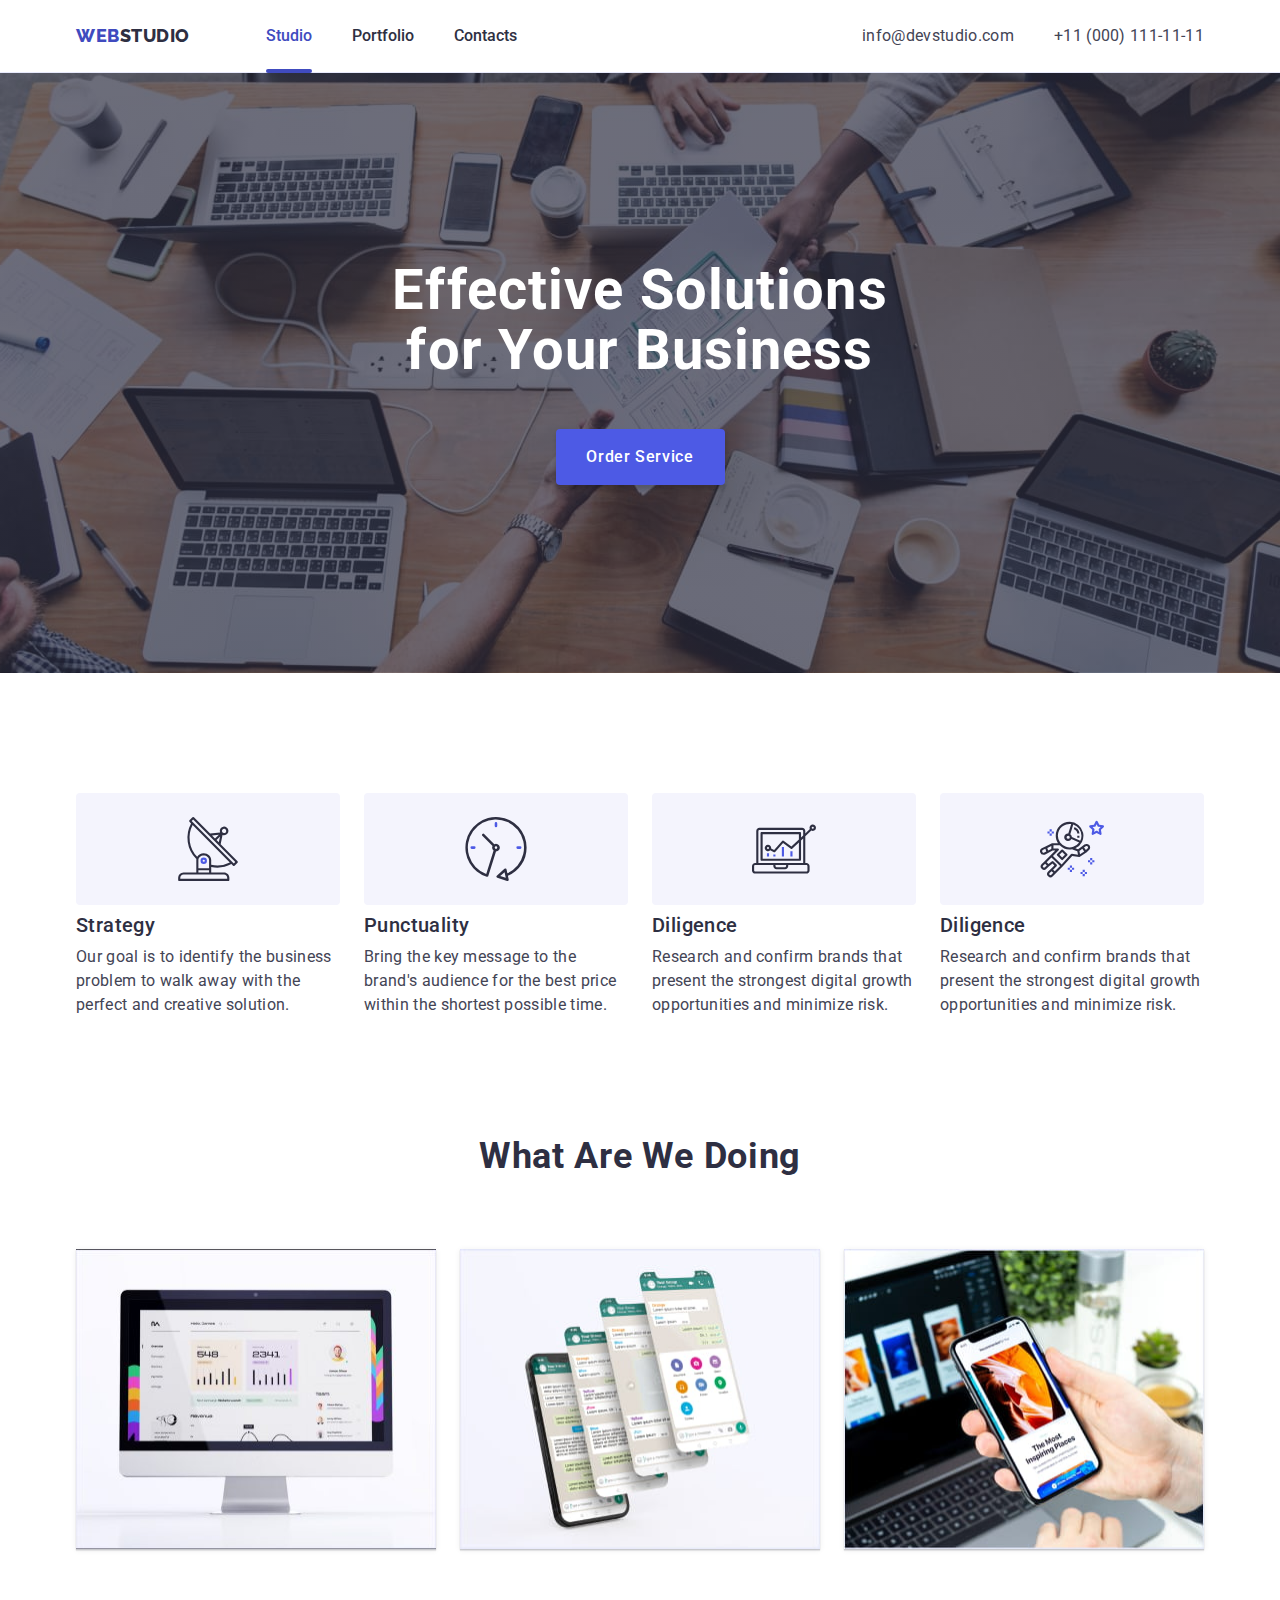
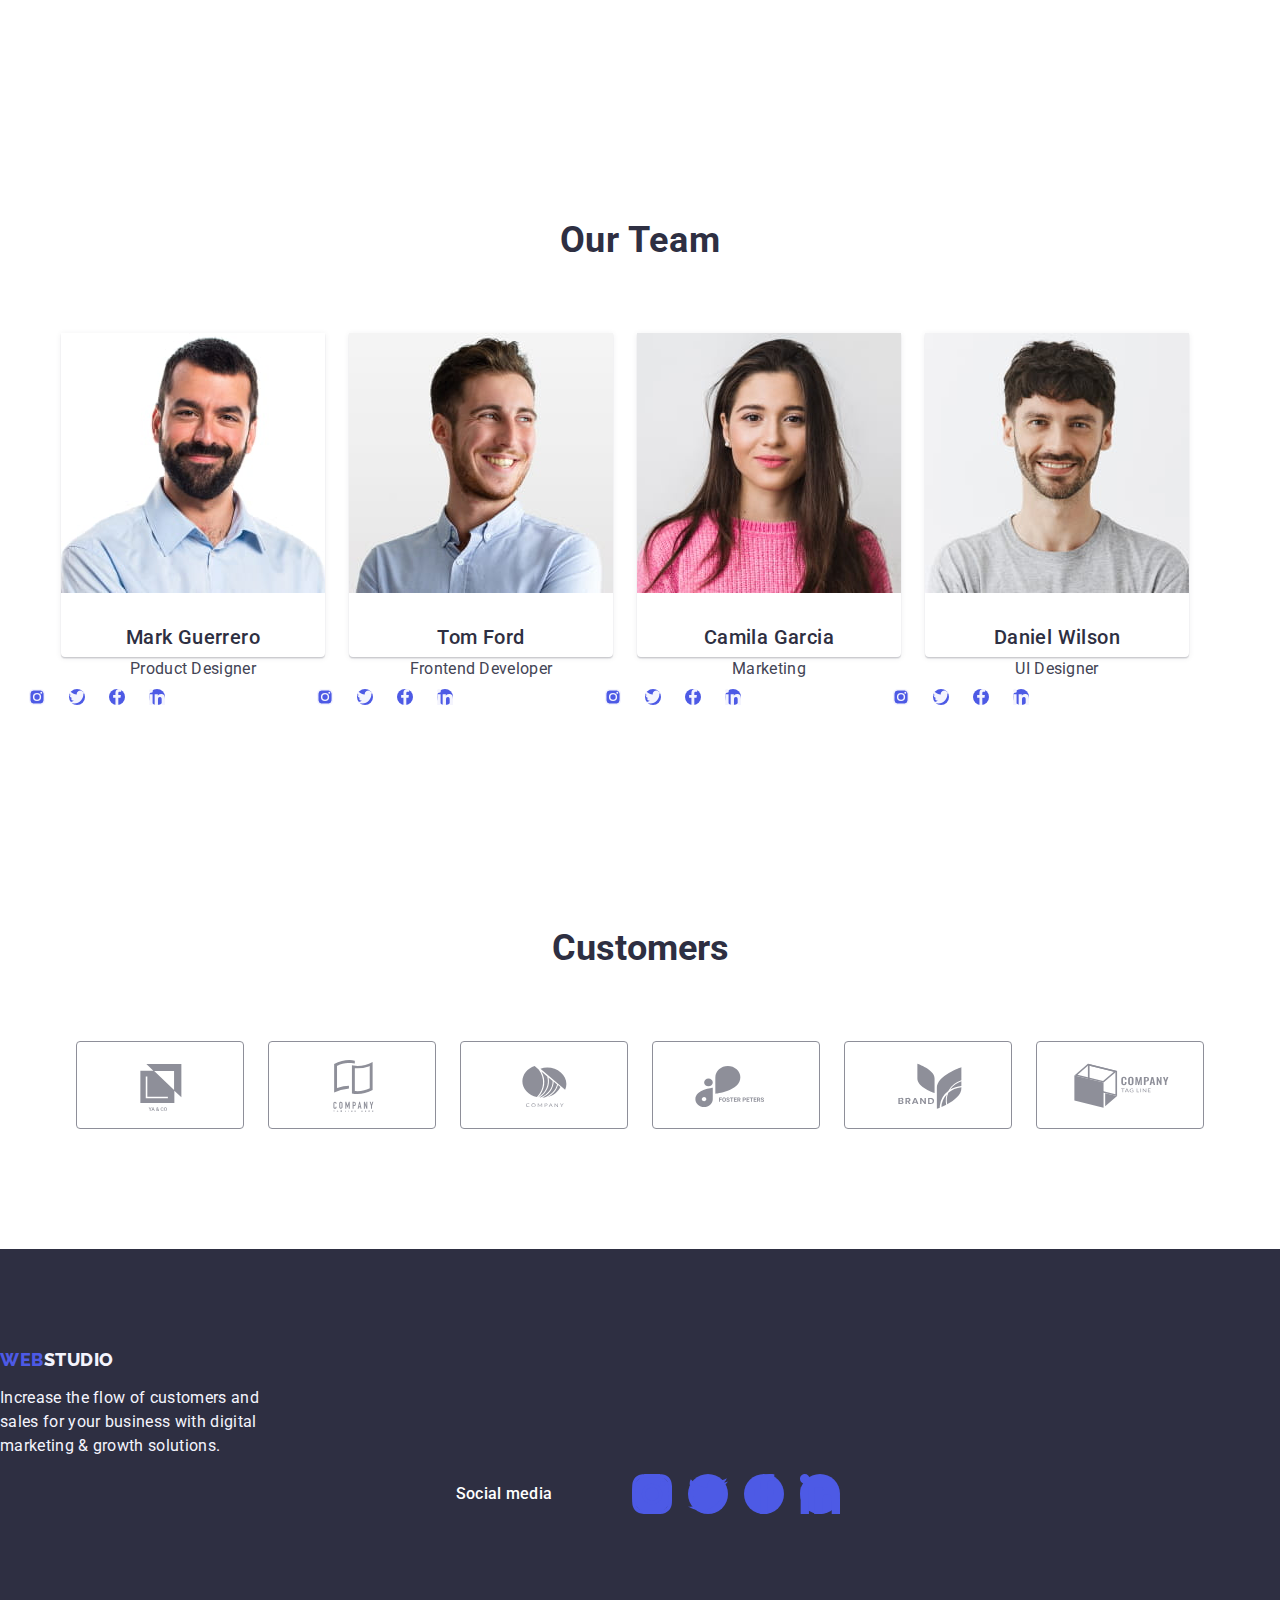
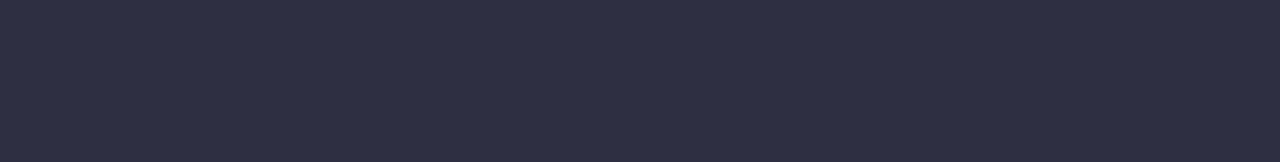
==== index.html @ d3cf49d4 "team" ====
<!DOCTYPE html>
<html lang="en">
  <head>
    <meta charset="UTF-8" />
    <meta name="viewport" content="width=device-width, initial-scale=1.0" />
    <meta name="description" content="Effective Solutions for Your Business" />
    <!-- Font links -->
    <link rel="preconnect" href="https://fonts.googleapis.com" />
    <link rel="preconnect" href="https://fonts.gstatic.com" crossorigin />
    <link
      href="https://fonts.googleapis.com/css2?family=Montserrat:ital,wght@0,700;1,400&family=Raleway:wght@800&family=Roboto:wght@400;500;700&display=swap"
      rel="stylesheet"
    />

    <!-- Normalize -->
    <link
      rel="stylesheet"
      href="https://cdn.jsdelivr.net/npm/modern-normalize@2.0.0/modern-normalize.min.css"
    />

    <title>Business</title>
    <link rel="stylesheet" href="./css/styles.css" />
  </head>
  <body>
    <!-- Header section -->
    <header class="header-start">
      <!-- Favicon -->
      <div class="header-container-header container">
        <nav class="navigation">
          <a class="link header-logo" href="./index.html"
            >Web<span class="header-logo-dark">Studio</span>
          </a>
          <ul class="pages-list list">
            <li class="pages-list-item">
              <a class="pages-list-link current link" href="./index.html"
                >Studio</a
              >
            </li>
            <li class="pages-list-item">
              <a class="pages-list-link link" href="./portfolio.html"
                >Portfolio</a
              >
            </li>
            <li class="pages-list-item">
              <a class="pages-list-link link" href="">Contacts</a>
            </li>
          </ul>
        </nav>

        <address class="header-address">
          <ul class="list address-list">
            <li class="header-address-list">
              <a
                class="header-address-list-item link"
                href="./mailto:info@devstudio.com."
                >info@devstudio.com
              </a>
            </li>
            <li class="header-address-list">
              <a
                class="header-address-list-item link"
                href="./tel:+110001111111"
                >+11 (000) 111-11-11
              </a>
            </li>
          </ul>
        </address>
      </div>
    </header>

    <main>
      <!--Hero section-->
      <section class="hero">
        <div class="hero-container">
          <h1 class="hero-title">Effective Solutions for Your Business</h1>
          <button
            id="myButton"
            data-modal-open="true"
            class="hero-list-btn"
            type="button"
          >
            Order Service
          </button>
        </div>
      </section>
      <!--Indicators section-->
      <section class="indicators-section-list">
        <div class="container">
          <h2 class="visually-hidden">Indicators</h2>
          <ul class="list indicators-list">
            <li class="indicators-item">
              <div class="indicators-icon-list">
                <svg width="64" height="64">
                  <use href="./images/icons.svg#icon.antena"></use>
                </svg>
              </div>
              <h3 class="indicators-list-caption">Strategy</h3>
              <p class="indicators-list-text">
                Our goal is to identify the business problem to walk away with
                the perfect and creative solution.
              </p>
            </li>

            <li class="indicators-item">
              <div class="indicators-icon-list">
                <svg width="64" height="64">
                  <use href="./images/icons.svg#icon-clock"></use>
                </svg>
              </div>
              <h3 class="indicators-list-caption">Punctuality</h3>
              <p class="indicators-list-text">
                Bring the key message to the brand's audience for the best price
                within the shortest possible time.
              </p>
            </li>

            <li class="indicators-item">
              <div class="indicators-icon-list">
                <svg width="64" height="64">
                  <use href="./images/icons.svg#icon-diagram"></use>
                </svg>
              </div>
              <h3 class="indicators-list-caption">Diligence</h3>

              <p class="indicators-list-text">
                Research and confirm brands that present the strongest digital
                growth opportunities and minimize risk.
              </p>
            </li>

            <li class="indicators-item">
              <div class="indicators-icon-list">
                <svg width="64" height="64">
                  <use href="./images/icons.svg#icon-astronaut"></use>
                </svg>
              </div>
              <h3 class="indicators-list-caption">Diligence</h3>

              <p class="indicators-list-text">
                Research and confirm brands that present the strongest digital
                growth opportunities and minimize risk.
              </p>
            </li>
          </ul>
        </div>
      </section>

      <!--We are doing-->
      <section class="doing">
        <div class="container">
          <h2 class="list-doing-title">What are we doing</h2>
          <ul class="list doing-list-list">
            <li class="list-doing_do">
              <img
                class="doing-list-img1"
                src="./images/img1.jpg"
                alt="monitor"
                width="360"
                height="300"
              />
            </li>

            <li class="list-doing_do">
              <img
                class="doing-list-img2"
                src="./images/img2.jpg"
                alt="tabs"
                width="360"
                height="300"
              />
            </li>
            <li class="list-doing_do">
              <img
                class="doing-list-img3"
                src="./images/img3.jpg"
                alt="telephone"
                width="360"
                height="300"
              />
            </li>
          </ul>
        </div>
      </section>

      <!--Team card-->
      <section class="team">
        <div class="container team-card-container">
          <h2 class="team-title-list">Our Team</h2>
          <ul class="list team-list">
            <li class="team-list-img">
              <img
                src="./images/team-card1.jpg"
                alt="guerrero"
                width="264"
                height="260"
              />

              <div class="container team-card-name">
                <h3 class="team-list-position">Mark Guerrero</h3>
                <p class="team-list-text">Product Designer</p>

                <ul class="social-list list">
                  <li class="social-card-item">
                    <a href="" class="social-team-link">
                      <svg class="social-team-icon" width="16" height="16">
                        <use href="./images/icons.svg#icon-instagram"></use>
                      </svg>
                    </a>
                  </li>
                  <li class="social-card-item">
                    <a href="" class="social-team-link">
                      <svg class="social-team-icon" width="16" height="16">
                        <use href="./images/icons.svg#icon-twitter"></use>
                      </svg>
                    </a>
                  </li>
                  <li class="social-card-item">
                    <a href="" class="social-team-link">
                      <svg class="social-team-icon" width="16" height="16">
                        <use href="./images/icons.svg#icon-facebook"></use>
                      </svg>
                    </a>
                  </li>
                  <li class="social-card-item">
                    <a href="" class="social-team-link">
                      <svg class="social-team-icon" width="16" height="16">
                        <use href="./images/icons.svg#icon-linkedin"></use>
                      </svg>
                    </a>
                  </li>
                </ul>
              </div>
            </li>

            <li class="team-list-img">
              <img
                src="./images/team-card2.jpg"
                alt="ford"
                width="264"
                height="260"
              />

              <div class="container team-card-name">
                <h3 class="team-list-position">Tom Ford</h3>
                <p class="team-list-text">Frontend Developer</p>

                <ul class="social-list list">
                  <li class="social-card-item">
                    <a href="" class="social-team-link">
                      <svg class="social-team-icon" width="16" height="16">
                        <use href="./images/icons.svg#icon-instagram"></use>
                      </svg>
                    </a>
                  </li>
                  <li class="social-card-item">
                    <a href="" class="social-team-link">
                      <svg class="social-team-icon" width="16" height="16">
                        <use href="./images/icons.svg#icon-twitter"></use>
                      </svg>
                    </a>
                  </li>
                  <li class="social-card-item">
                    <a href="" class="social-team-link">
                      <svg class="social-team-icon" width="16" height="16">
                        <use href="./images/icons.svg#icon-facebook"></use>
                      </svg>
                    </a>
                  </li>
                  <li class="social-card-item">
                    <a href="" class="social-team-link">
                      <svg class="social-team-icon" width="16" height="16">
                        <use href="./images/icons.svg#icon-linkedin"></use>
                      </svg>
                    </a>
                  </li>
                </ul>
              </div>
            </li>

            <li class="team-list-img">
              <img
                src="./images/team-card3.jpg"
                alt="garcia"
                width="264"
                height="260"
              />

              <div class="container team-card-name">
                <h3 class="team-list-position">Camila Garcia</h3>
                <p class="team-list-text">Marketing</p>

                <ul class="social-list list">
                  <li class="social-card-item">
                    <a href="" class="social-team-link">
                      <svg class="social-team-icon" width="16" height="16">
                        <use href="./images/icons.svg#icon-instagram"></use>
                      </svg>
                    </a>
                  </li>
                  <li class="social-card-item">
                    <a href="" class="social-team-link">
                      <svg class="social-team-icon" width="16" height="16">
                        <use href="./images/icons.svg#icon-twitter"></use>
                      </svg>
                    </a>
                  </li>
                  <li class="social-card-item">
                    <a href="" class="social-team-link">
                      <svg class="social-team-icon" width="16" height="16">
                        <use href="./images/icons.svg#icon-facebook"></use>
                      </svg>
                    </a>
                  </li>
                  <li class="social-card-item">
                    <a href="" class="social-team-link">
                      <svg class="social-team-icon" width="16" height="16">
                        <use href="./images/icons.svg#icon-linkedin"></use>
                      </svg>
                    </a>
                  </li>
                </ul>
              </div>
            </li>

            <li class="team-list-img">
              <img
                src="./images/team-card4.jpg"
                alt="wilson"
                width="264"
                height="260"
              />

              <div class="container team-card-name">
                <h3 class="team-list-position">Daniel Wilson</h3>
                <p class="team-list-text">UI Designer</p>

                <ul class="social-list list">
                  <li class="social-card-item">
                    <a href="" class="social-team-link">
                      <svg class="social-team-icon" width="16" height="16">
                        <use href="./images/icons.svg#icon-instagram"></use>
                      </svg>
                    </a>
                  </li>
                  <li class="social-card-item">
                    <a href="" class="social-team-link">
                      <svg class="social-team-icon" width="16" height="16">
                        <use href="./images/icons.svg#icon-twitter"></use>
                      </svg>
                    </a>
                  </li>
                  <li class="social-card-item">
                    <a href="" class="social-team-link">
                      <svg class="social-team-icon" width="16" height="16">
                        <use href="./images/icons.svg#icon-facebook"></use>
                      </svg>
                    </a>
                  </li>
                  <li class="social-card-item">
                    <a href="" class="social-team-link">
                      <svg class="social-team-icon" width="16" height="16">
                        <use href="./images/icons.svg#icon-linkedin"></use>
                      </svg>
                    </a>
                  </li>
                </ul>
              </div>
            </li>
          </ul>
        </div>
      </section>

      <!-- customers-section -->

      <section class="customers-section-link">
        <div class="container customers-section-container">
          <h2 class="customers-title">Customers</h2>
          <ul class="customers-link-icon list">
            <li class="customers-social-icon">
              <a href="" class="social-link">
                <svg class="icon-customers-link" width="104" height="56">
                  <use href="./images/icons.svg#icon-logo1gust"></use>
                </svg>
              </a>
            </li>
            <li class="customers-social-icon">
              <a href="" class="social-link">
                <svg class="icon-customers-link" width="104" height="56">
                  <use href="./images/icons.svg#icon-logo2gust"></use>
                </svg>
              </a>
            </li>
            <li class="customers-social-icon">
              <a href="" class="social-link">
                <svg class="icon-customers-link" width="104" height="56">
                  <use href="./images/icons.svg#icon-logo3gust"></use>
                </svg>
              </a>
            </li>
            <li class="customers-social-icon">
              <a href="" class="social-link">
                <svg class="icon-customers-link" width="104" height="56">
                  <use href="./images/icons.svg#icon-logo4"></use>
                </svg>
              </a>
            </li>
            <li class="customers-social-icon">
              <a href="" class="social-link">
                <svg class="icon-customers-link" width="104" height="56">
                  <use href="./images/icons.svg#icon-logo5gust"></use>
                </svg>
              </a>
            </li>
            <li class="customers-social-icon">
              <a href="" class="social-link">
                <svg class="icon-customers-link" width="104" height="56">
                  <use href="./images/icons.svg#icon-logo6gust"></use>
                </svg>
              </a>
            </li>
          </ul>
        </div>
      </section>
    </main>

    <!--Footer section-->

    <footer class="footer-finish">
      <div class="footer-content">
        <a class="footer-logo-link link" href="./index.html"
          >Web<span class="footer-logo-dark">Studio</span></a
        >
        <p class="footer-page-text">
          Increase the flow of customers and sales for your business with
          digital marketing & growth solutions.
        </p>
      </div>
      <div class="container footer-social">
        <p class="footer-social-text">Social media</p>
        <ul class="footer-list">
          <li class="footer-item-link">
            <a href="" class="footer-icon-link">
              <svg class="footer-icon-soc" width="40" height="40">
                <use href="./images/icons.svg#icon-instagram"></use>
              </svg>
            </a>
          </li>
          <li class="footer-item-link">
            <a href="" class="footer-icon-link">
              <svg class="social-icon-soc" width="40" height="40">
                <use href="./images/icons.svg#icon-twitter"></use>
              </svg>
            </a>
          </li>
          <li class="footer-item-link">
            <a href="" class="footer-icon-link">
              <svg class="social-icon-soc" width="40" height="40">
                <use href="./images/icons.svg#icon-facebook"></use>
              </svg>
            </a>
          </li>
          <li class="footer-item-link">
            <a href="" class="footer-icon-link">
              <svg class="social-icon-soc" width="40" height="40">
                <use href="./images/icons.svg#icon-linkedin"></use>
              </svg>
            </a>
          </li>
        </ul>
      </div>
    </footer>
    <!-- Modal window -->
    <div class="backrop is-hidden">
      <div class="modal">
        <button class="modal-btn" type="button" data-modal-close="">
          <svg class="modal-btn-icon" width="8" height="8">
            <use href="./images/icons.svg#icon-close-black-18dp-2-1"></use>
          </svg>
        </button>
      </div>
    </div>
    <script src="./js/modal.js"></script>
  </body>
</html>
---- css/styles.css ----
/* Base styles */
:root {
  --primary-font: Roboto, sans-serif;
  --link-logo-font: Raleway, sans-serif;
  --primavery-logo-color: #4d5ae5;
  --primavery-logo-color: #2e2f42;
  --primary-black-color: #212121;
  --primary-white-color: #ffffff;
  --primary-accent-color: #4d5ae5;
  --secondary-accent-color: #e7e9fc;
  --primary-navyblue-color: #2e2f42;
  --primary-slate-color: #434455;
  --active-link-color: #404bbf;
  --light-background-color: #f4f4fd;
  --light-background-color: #2e2f42;
  --primavery-background-btn-color: #f4f4fd;
  --primavery-list-color: #2e2f42;
  --primavery-doing-title: #2e2f42;
  --primavery-team-title: #2e2f42;
  --primavery-team-text: #434455;
  --primavery-footer-text: #f4f4fd;
  --primavery-page-color: #404bbf;
  --primavery-address-color: #434455;
  --primavery-header-color: #434455;
  --primavery-filter-btn-color: #4d5ae5;
  --primavery-background-filter-color: #f4f4fd;
  --primavery-caption-color: #2e2f42;
  --primavery-border-color: 1px solid #e7e9fc;
  --primavery-custtitle-color: #2e2f42;
  --primavery-cust-icon-color: #8e8f99;
  --primavery-soc-link-team-background-color: #4d5ae5;
  --primavery-footer-social-text: color: #FFFFFF;
  --primavery-footicon-background-color: #4d5ae5;
}

body {
  font-family: Roboto, sans-serif;
  font-style: normal;
  background-color: #ffffff;
  font-size: 16px;
  font-weight: 400;
  color: #434455;
}
h1,
h2,
h3,
p {
  margin: 0;
}
*,
::after,
::before {
  box-sizing: border-box;
}
img {
  display: block;
}
.link {
  text-decoration: none;
}
.list {
  list-style: none;
  margin: 0;
  padding: 0;
}
.header-start {
  box-shadow: 0px 2px 1px rgba(46, 47, 66, 0.08),
    0px 1px 1px rgba(46, 47, 66, 0.16), 0px 1px 6px rgba(46, 47, 66, 0.08);
}

.container {
  width: 1158px;
  padding: 0 15px;
  margin: 0 auto;
}
.visually-hidden {
  position: absolute;
  width: 1px;
  height: 1px;
  margin: -1px;
  border: 0;
  padding: 0;

  white-space: nowrap;
  clip-path: inset(100%);
  clip: rect(0 0 0 0);
  overflow: hidden;
}
button {
  font-family: inherit;
  cursor: pointer;
}
.header-start {
  border-bottom: 1px solid #e7e9fc;
  box-shadow: 0px 2px 1px rgba(46, 47, 66, 0.08),
    0px 1px 1px rgba(46, 47, 66, 0.16), 0px 1px 6px rgba(46, 47, 66, 0.08);
}
.header-container-header {
  display: flex;
  align-items: center;
}
.navigation {
  display: flex;
  align-items: center;
}
.header-logo {
  font-family: 'Raleway', sans-serif;
  font-size: 18px;
  font-style: normal;
  font-weight: 800;
  letter-spacing: 0.03em;
  text-transform: uppercase;
  list-style: none;
  line-height: 1.17;
  margin-right: 76px;
  position: relative;
  color: #404bbf;
}
.header-logo-dark {
  color: var(--iris);
  font-family: 'Raleway', sans-serif;
  font-size: 18px;
  font-weight: 800;
  line-height: 1.17;
  text-transform: uppercase;
  color: #2e2f42;
}

.pages-list {
  display: flex;
  gap: 40px;
}
.pages-list-item {
  gap: 40px;
}

.pages-list-link {
  color: #434455;
  font-weight: 500;
  font-size: 16px;
  line-height: 1.5;
  text-decoration: none;
  color: #2e2f42;
  list-style: none;
  padding: 24px 0;
  display: block;
  position: relative;
  transition: color 250ms cubic-bezier(0.4, 0, 0.2, 1);

}

.pages-list-link.current::after {
  content: '';
  position: absolute;
  left: 0;
  display: block;
  width: 100%;
  height: 4px;
  border-radius: 2px;
  flex-shrink: 0;
  bottom: -1px;
  background-color: #404bbf;
}
.pages-list-link.current,
.pages-list-link:hover,
.pages-list-link:focus {
  color: #404bbf;
}

/* Header address */

.header-address {
  font-style: normal;
  margin-left: auto;
  gap: 40px;
}
.header-address-list {
  transition: color 250ms cubic-bezier(0.4, 0, 0.2, 1);
}

.header-address-list-item {
  color: #434455;
  font-family: Roboto, sans-serif;
  font-size: 16px;
  font-weight: 400;
  line-height: 1.5;
  letter-spacing: 0.02em;
  text-decoration: none;
  transition: color 250ms cubic-bezier(0.4, 0, 0.2, 1);
}
.header-address-list-item:hover,
.header-address-list-item:focus {
  color: #404bbf;
}
.address-list {
  display: flex;
  gap: 40px;
}

/* Hero */
.hero {
  background-color: #2e2f42;
  padding: 188px 0;
  background-repeat: no-repeat;
  background-size: cover;
  background-position: center;
  background-image: linear-gradient(
      rgba(46, 47, 66, 0.7),
      rgba(46, 47, 66, 0.7)
    ),
    url(../images/hero-office.jpg);
  max-width: 1440px;
  background-repeat: no-repeat;
  background-size: cover;
  margin: 0 auto;
}

.hero-title {
  color: var(--white, #fff);
  text-align: center;
  font-family: Roboto;
  font-size: 56px;
  font-style: normal;
  font-weight: 700;
  line-height: 1.07;
  letter-spacing: 0.02em;
  margin-right: auto;
  margin-left: auto;
  max-width: 496px;
  margin-bottom: 48px;
}
.hero-list-btn {
  color: var(--white, #fff);
  /* Button Text */
  font-size: 16px;
  font-style: normal;
  font-weight: 500;
  line-height: 1.5;
  letter-spacing: 0.04em;
  font-family: 'Roboto', sans-serif;
  font-family: inherit;
  border: none;
  min-width: 169px;
  height: 56px;
  margin-right: auto;
  margin-left: auto;
  display: block;
  border-radius: 4px;
  transition: background-color 250ms cubic-bezier(0.4, 0, 0.2, 1);
  border-radius: 4px;
  background: var(--iris, #4d5ae5);
  box-shadow: 0px 4px 4px 0px rgba(0, 0, 0, 0.15);
}

.hero-list-btn:hover,
.hero-list-btn:focus {
  background-color: #404bbf;
}

/* Indicators */

.indicators-section-list {
  padding: 120px 0;
}

.indicators-list {
  display: flex;
  gap: 24px;
}
.indicators-list-caption {
  color: #2e2f42;
  font-size: 20px;
  font-weight: 500;
  line-height: 1.2;
  letter-spacing: 0.02em;
  margin-bottom: 8px;
}
.indicators-icon-list {
  width: calc((100% - 72px) / 4);
  display: flex;
  align-items: center;
  justify-content: center;
  width: 264px;
  height: 112px;
  background-color: #f4f4fd;
  border-radius: 4px;
  margin-bottom: 8px;
}
.indicators-list-icon {
  display: flex;
}

.indicators-list-text {
  color: var(--slate, #434455);
  font-size: 16px;
  font-weight: 400;
  line-height: 1.5;
  letter-spacing: 0.02em;
}

/* We are doing */
.doing {
  padding-bottom: 120px;
}
.list-doing-title {
  color: var(--navyblue, #2e2f42);
  text-align: center;
  font-family: Roboto;
  font-size: 36px;
  font-weight: 700;
  letter-spacing: 0.02em;
  text-transform: capitalize;
  line-height: 1.11;
  margin-bottom: 72px;
}
.list-doing_do {
  box-shadow: 0px 1px 6px rgba(46, 47, 66, 0.08),
    0px 1px 1px rgba(46, 47, 66, 0.16), 0px 2px 1px rgba(46, 47, 66, 0.08);
}
.doing-list-list {
  display: flex;
  gap: 24px;
}

.doing-list-img {
  width: calc((100% - 72px) / 4);
}

/* Team card */

.team {
  padding: 120px 0;  
  max-width: 1440px;
  margin: auto;
}
.team-card-container {
  padding: 32px 0;;
}

.team-title-list {
  color: var(--navyblue, #2e2f42);
  text-align: center;
  font-family: Roboto;
  font-size: 36px;
  font-weight: 700;
  line-height: 1.11;
  letter-spacing: 0.02em;
  text-transform: capitalize; 
  margin-bottom: 72px;
}
.team-list {
  letter-spacing: 0.02em;
  display: flex;
  gap: 24px;
}
.team-list-img {
  border-radius: 0px 0px 4px 4px;
  box-shadow: 0px 2px 1px 0px rgba(46, 47, 66, 0.08),
    0px 1px 1px 0px rgba(46, 47, 66, 0.16),
    0px 1px 6px 0px rgba(46, 47, 66, 0.08);
  width: calc(100%-72px) / 4;
  display: block;
  max-width: 100%;
  height: auto;
}
.team-card-name {
  padding: 32px 0;
  width: 232px;
  height: 56px;
}

.team-list-position {
  color: var(--navyblue, #2e2f42);
  font-family: Roboto;
  font-size: 20px;
  font-weight: 500;
  line-height: 1.2;
  letter-spacing: 0.02em;
  text-align: center;
  margin-bottom: 8px;
}

.team-list-text {
  margin-bottom: 8px;
  text-align: center;
  font-size: 16px;
  line-height: 1.5em;
  letter-spacing: 0.02em;
}
.social-list {
  display: flex;
  gap: 24px;
  justify-content: center;
  width: 40px;
}
.social-card-item {
  
}
.social-team-link {
  border-radius: 50%;
  width: 100%;
  height: 100%;
  background-color: #4d5ae5; 
  display: flex;
  align-items: center;
  justify-content: center;
  transition: background-color 250ms cubic-bezier(0.4, 0, 0.2, 1);
}
.social-team-link:hover,
.social-team-link:focus {
  background-color: #404bbf;
}
.social-team-icon {
  fill: #f4f4fd;  
}

/* Customers section */
.customers-section-link {
  padding-top: 120px;
  padding-bottom: 120px;
}

.customers-title {
  color: #2e2f42;
  font-size: 36px;
  line-height: 1.11;
  margin-bottom: 72px;
  display: flex;
  align-items: center;
  justify-content: center;
}
.customers-link-icon {
  display: flex;
  gap: 24px;
}
.customers-social-icon {
  width: calc((100% - 120px) / 6);
  height: 88px;
  color: 250ms cubic-bezier(0.4, 0, 0.2, 1);
}

.social-link {
  width: 100%;
  height: 100%;
  border: 1px solid #8e8f99;
  border-radius: 4px;
  display: flex;
  align-items: center;
  justify-content: center;
  color: #8e8f99;
  transition: border-color 250ms cubic-bezier(0.4, 0, 0.2, 1),
  color 250ms cubic-bezier(0.4, 0, 0.2, 1);
}
.social-link:hover,
.social-link:focus {
  border-color: #404bbf;
  color: #404bbf;
}
.icon-customers-link {
  fill: currentColor;
}

/* Footer */
.footer-finish {
  background-color: #2e2f42;
  padding: 100px 0;
}
.footer-content {  
  align-items: baseline;
  margin-right: 120px;
 }

.footer-logo-link {
  color: var(--iris, #4d5ae5);
  font-family: 'Raleway', sans-serif;
  font-size: 18px;
  font-style: normal;
  font-weight: 800;
  letter-spacing: 0.03em;
  text-transform: uppercase;
  list-style: none;
  line-height: 1.17;
  background-color: #2e2f42;
  margin-bottom: 16px;
  display: inline-block;
}

.footer-logo-dark {
  text-transform: uppercase;
  color: #2e2f42;
  color: #f4f4fd;
  margin-bottom: 16px;
}

.footer-page-text {
  color: var(--cloud, #f4f4fd);
  font-family: 'Roboto', sans-serif;
  font-size: 16px;
  font-style: normal;
  line-height: 1.5;
  letter-spacing: 0.02em;
  border: none;
  max-width: 264px;
}
.footer-social {
  display: flex;
  gap: 24px;  
  align-items: center;
  justify-content: center;
  margin-bottom: 132px;
  
}
.footer-social-text {
  font-weight: 500;
  font-size: 16px;
  line-height: 1.5;
  letter-spacing: 0.02em;
  color: #ffffff;
  padding: 16px;
 
}
.footer-list {
  display: flex;
  gap: 16px; 
}

.footer-item-link {
  width: 100%;
  height: 100%;
  background-color: #4d5ae5;
  border-radius: 50%;
  display: flex;
  align-items: center;
  justify-content: center;
  width: calc((100% - 36px) / 4);
}
.footer-icon-link {
  width: 100%;
  height: 100%; 
  display: flex;
  align-items: center;
  justify-content: center;
  fill: var(--iris, #4D5AE5);
}
.footer-icon-link:hover,
.footer-icon-link:focus {
background-color: #31d0aa;

}

.social-icon-soc {
 gap: 16px;
 color: rgba(244, 244, 253, 1);

 
}
 


/* Modal window  */
.backrop {
  position: fixed;
  top: 0;
  left: 0;
  width: 100%;
  height: 100%;
  background-color: rgba(17, 17, 17, 0.5);
}

.backrop.is-hidden {
  opacity: 0;
  pointer-events: none;
  visibility: hidden;
}
.modal {
  position: absolute;
  top: 50%;
  left: 50%;
  transform: rotateX(-50%) translateY(-50%);
  width: 408px;
  min-height: 584px;
  border-radius: 4px;
}
.modal-btn {
  position: absolute;
  top: 24px;
  right: 24px;
  display: flex;
  align-items: center;
  justify-content: center;
  padding: 0;
  background-color: transparent;
  border: none;
}
.modal-btn-icon {
  color: rgba(46, 47, 66, 1);
  flex-shrink: 0;
}
/* Portfolij */

.container-section-main {
  padding-top: 96px;
  padding-bottom: 120px;
}

/* Filter */

.filters-section-filter {
  padding-top: 96px;
  padding-bottom: 120px;
}
.container-section-filter {
  align-items: center;
  gap: 24px;
}
.btn-list-filter {
  display: flex;
  justify-content: center;
  gap: 24px;
  margin-bottom: 72px;
}

.filter-list-btn-list {
  text-align: center;
  list-style: none;
  font-family: 'Roboto', sans-serif;
  font-size: 16px;
  font-style: normal;
  font-weight: 500;
  line-height: 1.5;
  letter-spacing: 0.04em;
  color: #4d5ae5;
  cursor: pointer;
  background: #f4f4fd;
  justify-content: center;
  padding: 12px 24px;
  border: 1px solid #e7e9fc;
  border-radius: 4px;
}

.filter-list-btn-list:hover,
.filter-list-btn-list:focus {
  color: #ffffff;
  background-color: #404bbf;
  border: 1px solid transparent;
}

/* Projects */
.projects-card-worker {
  text-decoration: none;
  display: flex;
  flex-wrap: wrap;
  column-gap: 24px;
  row-gap: 48px;
}

.projects-card-link {
  list-style: none;
  text-decoration: none;
  width: calc((100% - 48px) / 3);
}

.container-projects-card {
  padding: 32px 16px;
  border: 1px solid #e7e9fc;
  border-top: none;
  margin-bottom: 8px;
}

.projects-card-caption {
  font-family: 'Roboto', sans-serif;
  font-size: 20px;
  font-style: normal;
  font-weight: 500;
  line-height: 1.2;
  letter-spacing: 0.02em;
  color: #2e2f42;
  margin-bottom: 8px;
}

.projects-card-list-text {
  color: var(--slate, #434455);
  font-family: 'Roboto', sans-serif;
  font-size: 16px;
  font-style: normal;
  font-weight: 400;
  text-decoration: none;
}
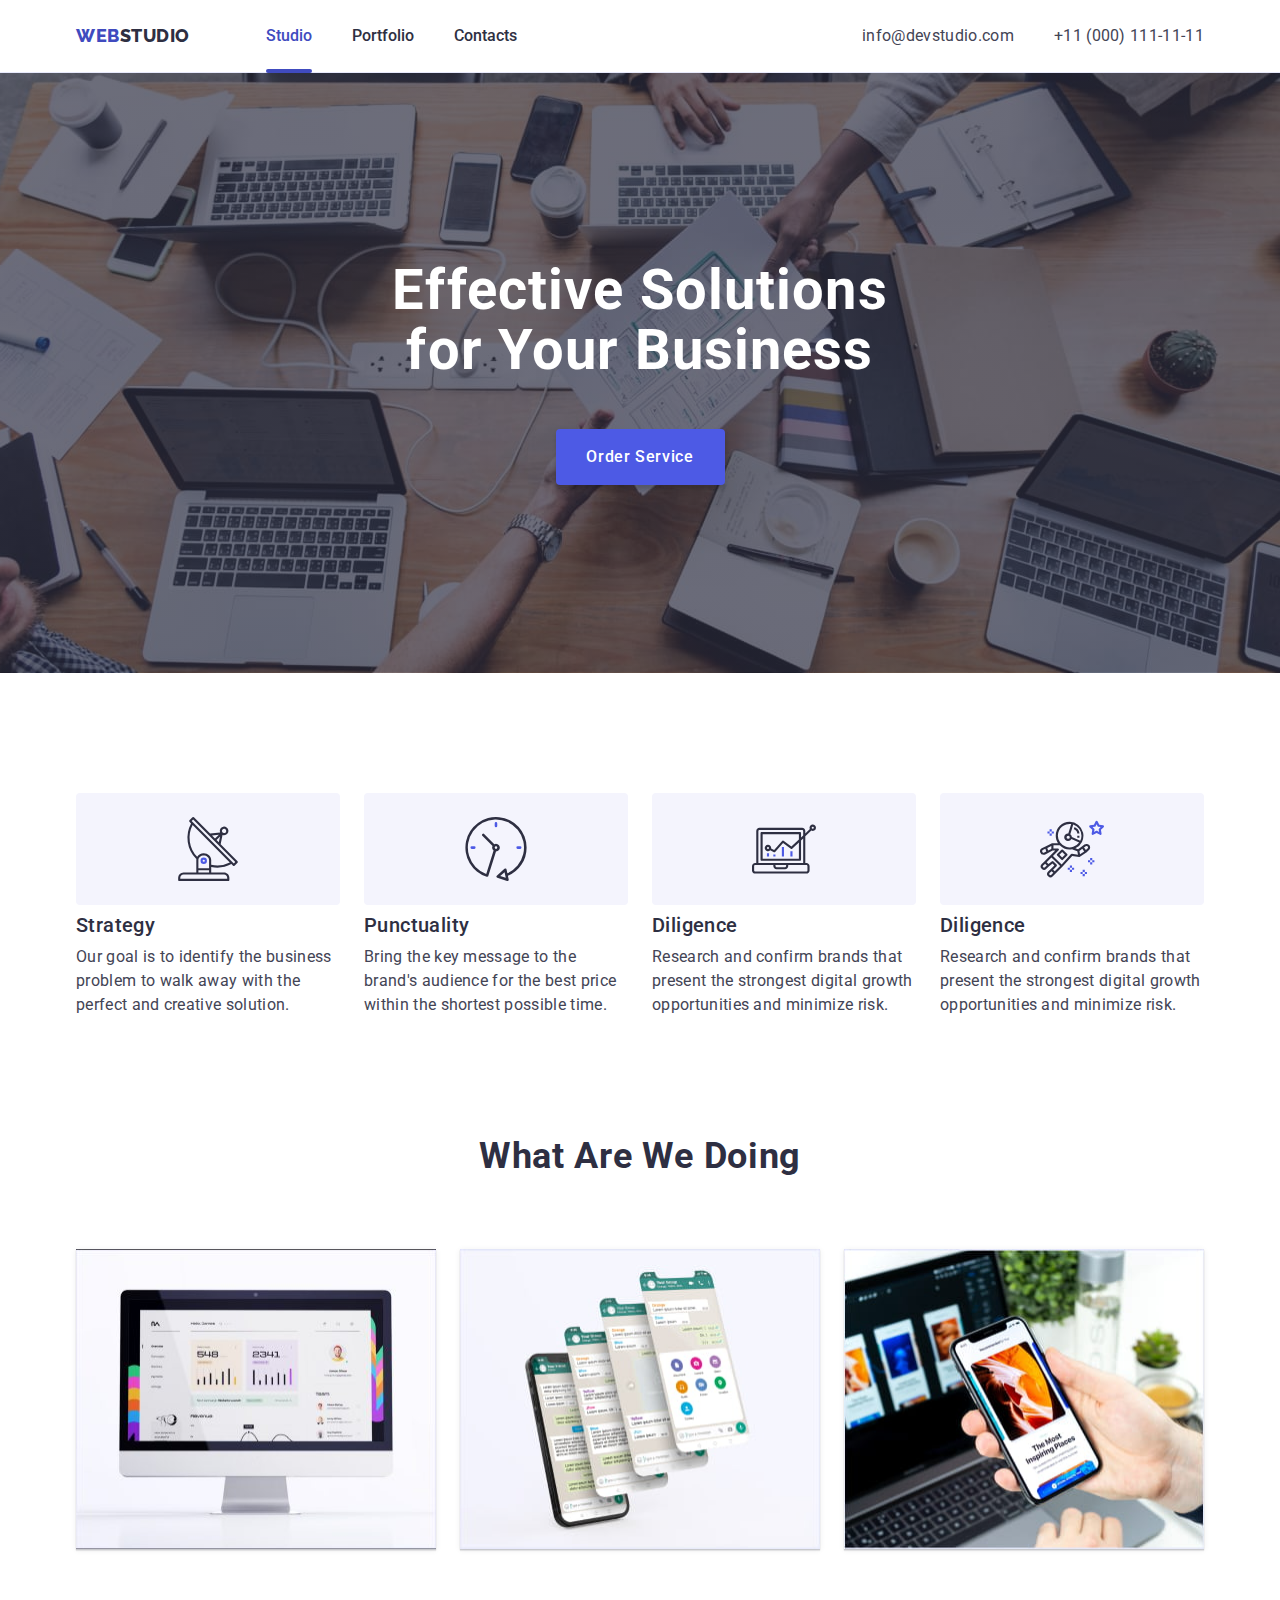
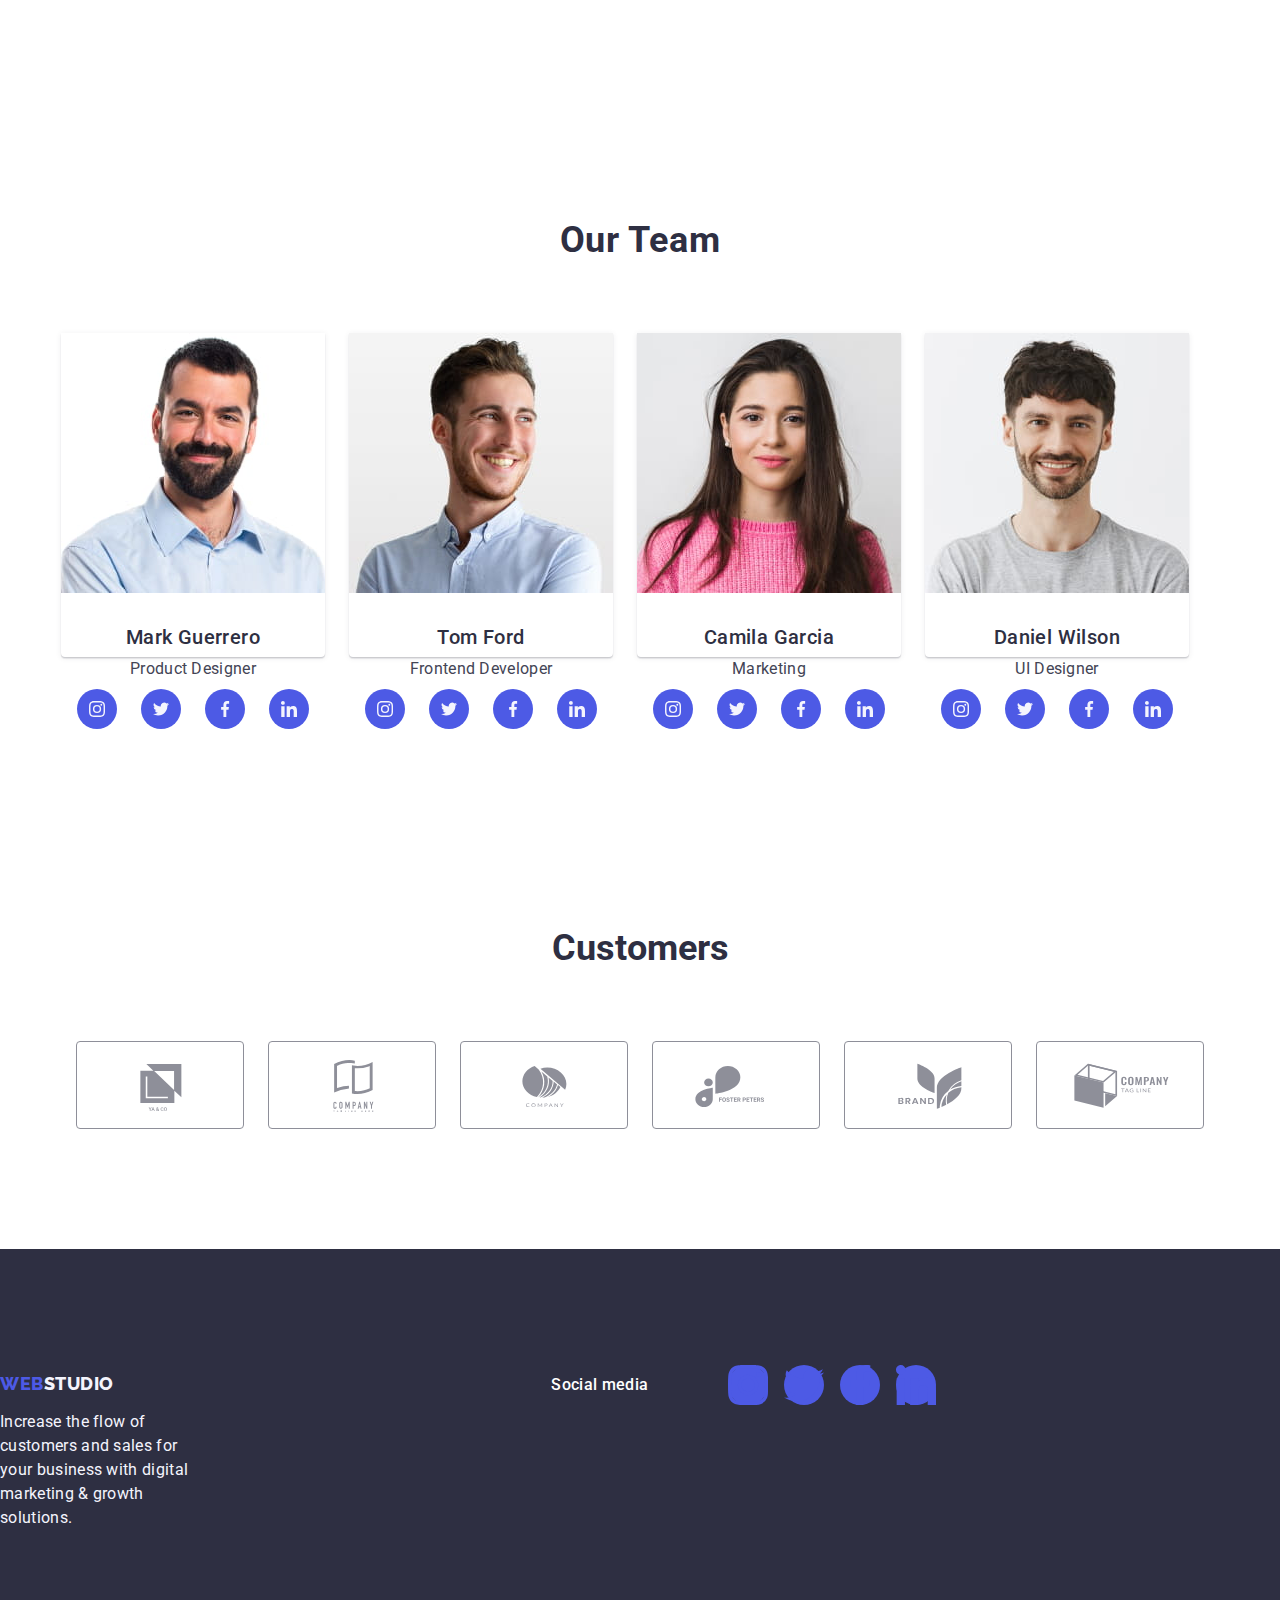
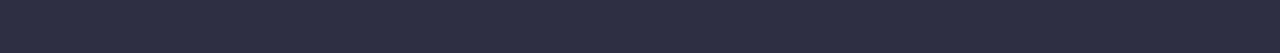
==== commit a05344e3: "footer" ====
--- a/index.html
+++ b/index.html
@@ -427,46 +427,48 @@
 
     <footer class="footer-finish">
       <div class="footer-content">
-        <a class="footer-logo-link link" href="./index.html"
-          >Web<span class="footer-logo-dark">Studio</span></a
-        >
-        <p class="footer-page-text">
-          Increase the flow of customers and sales for your business with
-          digital marketing & growth solutions.
-        </p>
-      </div>
-      <div class="container footer-social">
-        <p class="footer-social-text">Social media</p>
-        <ul class="footer-list">
-          <li class="footer-item-link">
-            <a href="" class="footer-icon-link">
-              <svg class="footer-icon-soc" width="40" height="40">
-                <use href="./images/icons.svg#icon-instagram"></use>
-              </svg>
-            </a>
-          </li>
-          <li class="footer-item-link">
-            <a href="" class="footer-icon-link">
-              <svg class="social-icon-soc" width="40" height="40">
-                <use href="./images/icons.svg#icon-twitter"></use>
-              </svg>
-            </a>
-          </li>
-          <li class="footer-item-link">
-            <a href="" class="footer-icon-link">
-              <svg class="social-icon-soc" width="40" height="40">
-                <use href="./images/icons.svg#icon-facebook"></use>
-              </svg>
-            </a>
-          </li>
-          <li class="footer-item-link">
-            <a href="" class="footer-icon-link">
-              <svg class="social-icon-soc" width="40" height="40">
-                <use href="./images/icons.svg#icon-linkedin"></use>
-              </svg>
-            </a>
-          </li>
-        </ul>
+        <div class="footer-logo-text">
+          <a class="footer-logo-link link" href="./index.html"
+            >Web<span class="footer-logo-dark">Studio</span></a
+          >
+          <p class="footer-page-text">
+            Increase the flow of customers and sales for your business with
+            digital marketing & growth solutions.
+          </p>
+        </div>
+        <div class="container footer-social">
+          <p class="footer-social-text">Social media</p>
+          <ul class="footer-list">
+            <li class="footer-item-link">
+              <a href="" class="footer-icon-link">
+                <svg class="footer-icon-soc" width="40" height="40">
+                  <use href="./images/icons.svg#icon-instagram"></use>
+                </svg>
+              </a>
+            </li>
+            <li class="footer-item-link">
+              <a href="" class="footer-icon-link">
+                <svg class="social-icon-soc" width="40" height="40">
+                  <use href="./images/icons.svg#icon-twitter"></use>
+                </svg>
+              </a>
+            </li>
+            <li class="footer-item-link">
+              <a href="" class="footer-icon-link">
+                <svg class="social-icon-soc" width="40" height="40">
+                  <use href="./images/icons.svg#icon-facebook"></use>
+                </svg>
+              </a>
+            </li>
+            <li class="footer-item-link">
+              <a href="" class="footer-icon-link">
+                <svg class="social-icon-soc" width="40" height="40">
+                  <use href="./images/icons.svg#icon-linkedin"></use>
+                </svg>
+              </a>
+            </li>
+          </ul>
+        </div>
       </div>
     </footer>
     <!-- Modal window -->
--- a/css/styles.css
+++ b/css/styles.css
@@ -391,10 +391,12 @@
   display: flex;
   gap: 24px;
   justify-content: center;
-  width: 40px;
+  
 }
 .social-card-item {
-  
+ width: 40px;
+ height: 40px;
+ 
 }
 .social-team-link {
   border-radius: 50%;
@@ -467,6 +469,10 @@
 }
 .footer-content {  
   align-items: baseline;
+  margin-right: 120px;
+  display: flex;
+ }
+ .footer-logo-text {
   margin-right: 120px;
  }
 
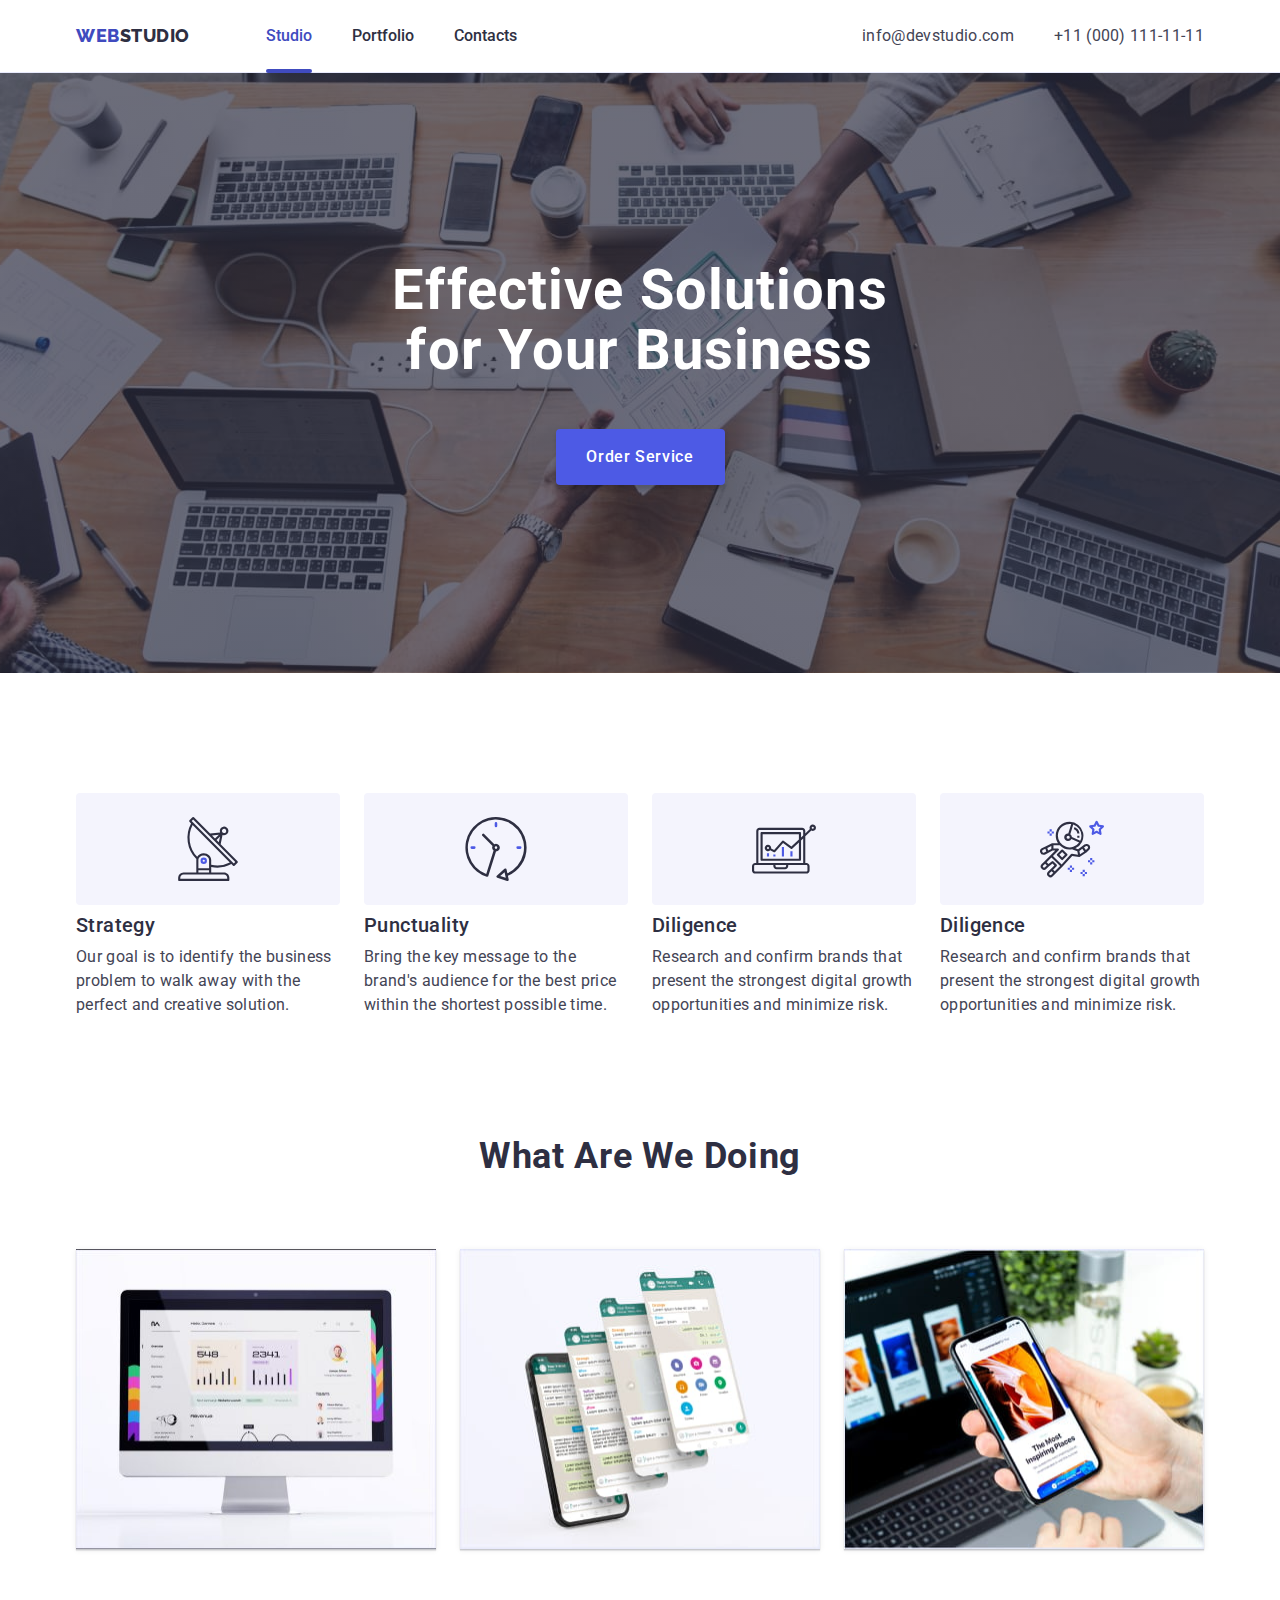
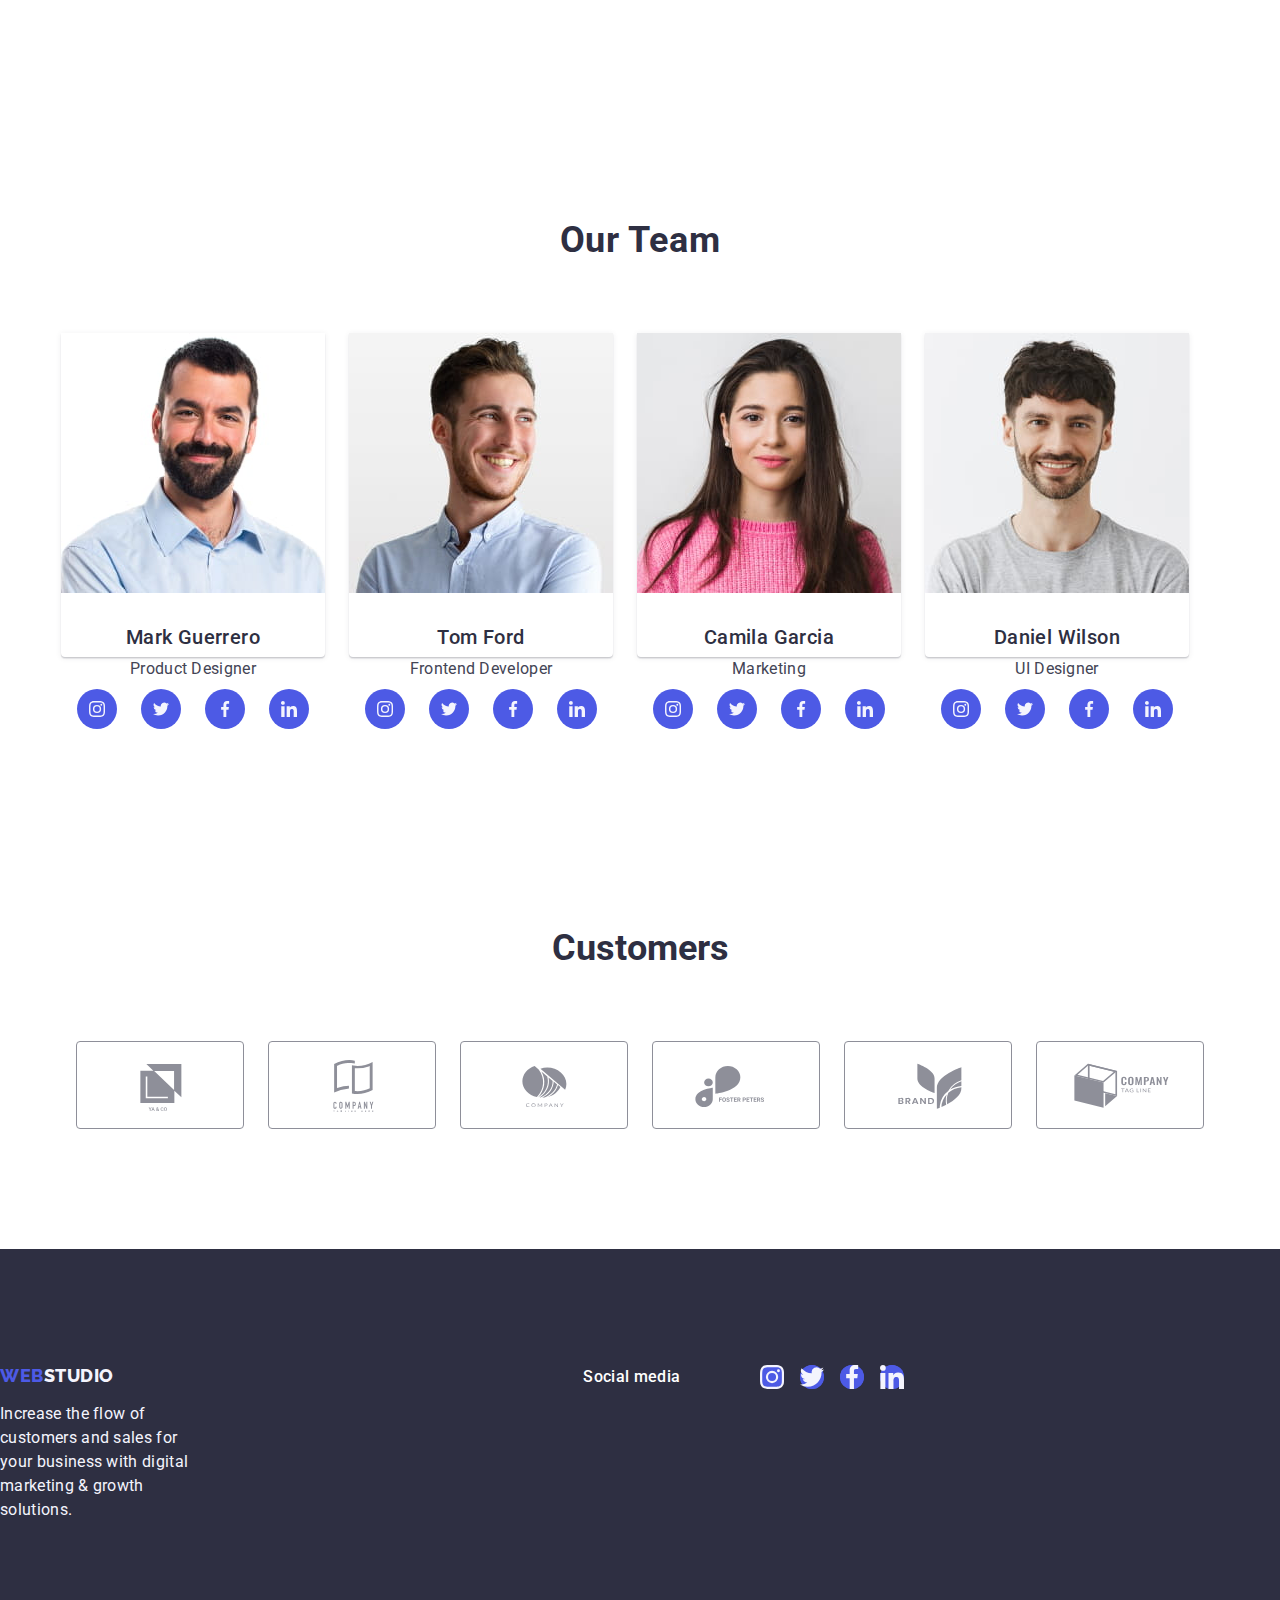
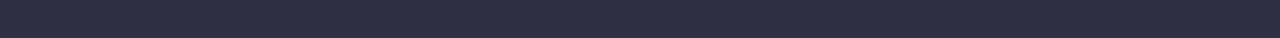
==== commit 1ff7b381: "footer" ====
--- a/index.html
+++ b/index.html
@@ -441,28 +441,28 @@
           <ul class="footer-list">
             <li class="footer-item-link">
               <a href="" class="footer-icon-link">
-                <svg class="footer-icon-soc" width="40" height="40">
+                <svg class="footer-icon-soc" width="24" height="24">
                   <use href="./images/icons.svg#icon-instagram"></use>
                 </svg>
               </a>
             </li>
             <li class="footer-item-link">
               <a href="" class="footer-icon-link">
-                <svg class="social-icon-soc" width="40" height="40">
+                <svg class="footer-icon-soc" width="24" height="24">
                   <use href="./images/icons.svg#icon-twitter"></use>
                 </svg>
               </a>
             </li>
             <li class="footer-item-link">
               <a href="" class="footer-icon-link">
-                <svg class="social-icon-soc" width="40" height="40">
+                <svg class="footer-icon-soc" width="24" height="24">
                   <use href="./images/icons.svg#icon-facebook"></use>
                 </svg>
               </a>
             </li>
             <li class="footer-item-link">
               <a href="" class="footer-icon-link">
-                <svg class="social-icon-soc" width="40" height="40">
+                <svg class="footer-icon-soc" width="24" height="24">
                   <use href="./images/icons.svg#icon-linkedin"></use>
                 </svg>
               </a>
--- a/css/styles.css
+++ b/css/styles.css
@@ -31,6 +31,7 @@
   --primavery-soc-link-team-background-color: #4d5ae5;
   --primavery-footer-social-text: color: #FFFFFF;
   --primavery-footicon-background-color: #4d5ae5;
+  --primavery-footer-icon-soc-fill: #f4f4fd;
 }
 
 body {
@@ -507,6 +508,7 @@
   letter-spacing: 0.02em;
   border: none;
   max-width: 264px;
+  margin-bottom: 16px;
 }
 .footer-social {
   display: flex;
@@ -547,6 +549,8 @@
   align-items: center;
   justify-content: center;
   fill: var(--iris, #4D5AE5);
+  background-color: #4d5ae5;
+  border-radius: 50%;
 }
 .footer-icon-link:hover,
 .footer-icon-link:focus {
@@ -554,11 +558,10 @@
 
 }
 
-.social-icon-soc {
+.footer-icon-soc {
  gap: 16px;
  color: rgba(244, 244, 253, 1);
-
- 
+ fill:  #f4f4fd; 
 }
  
 
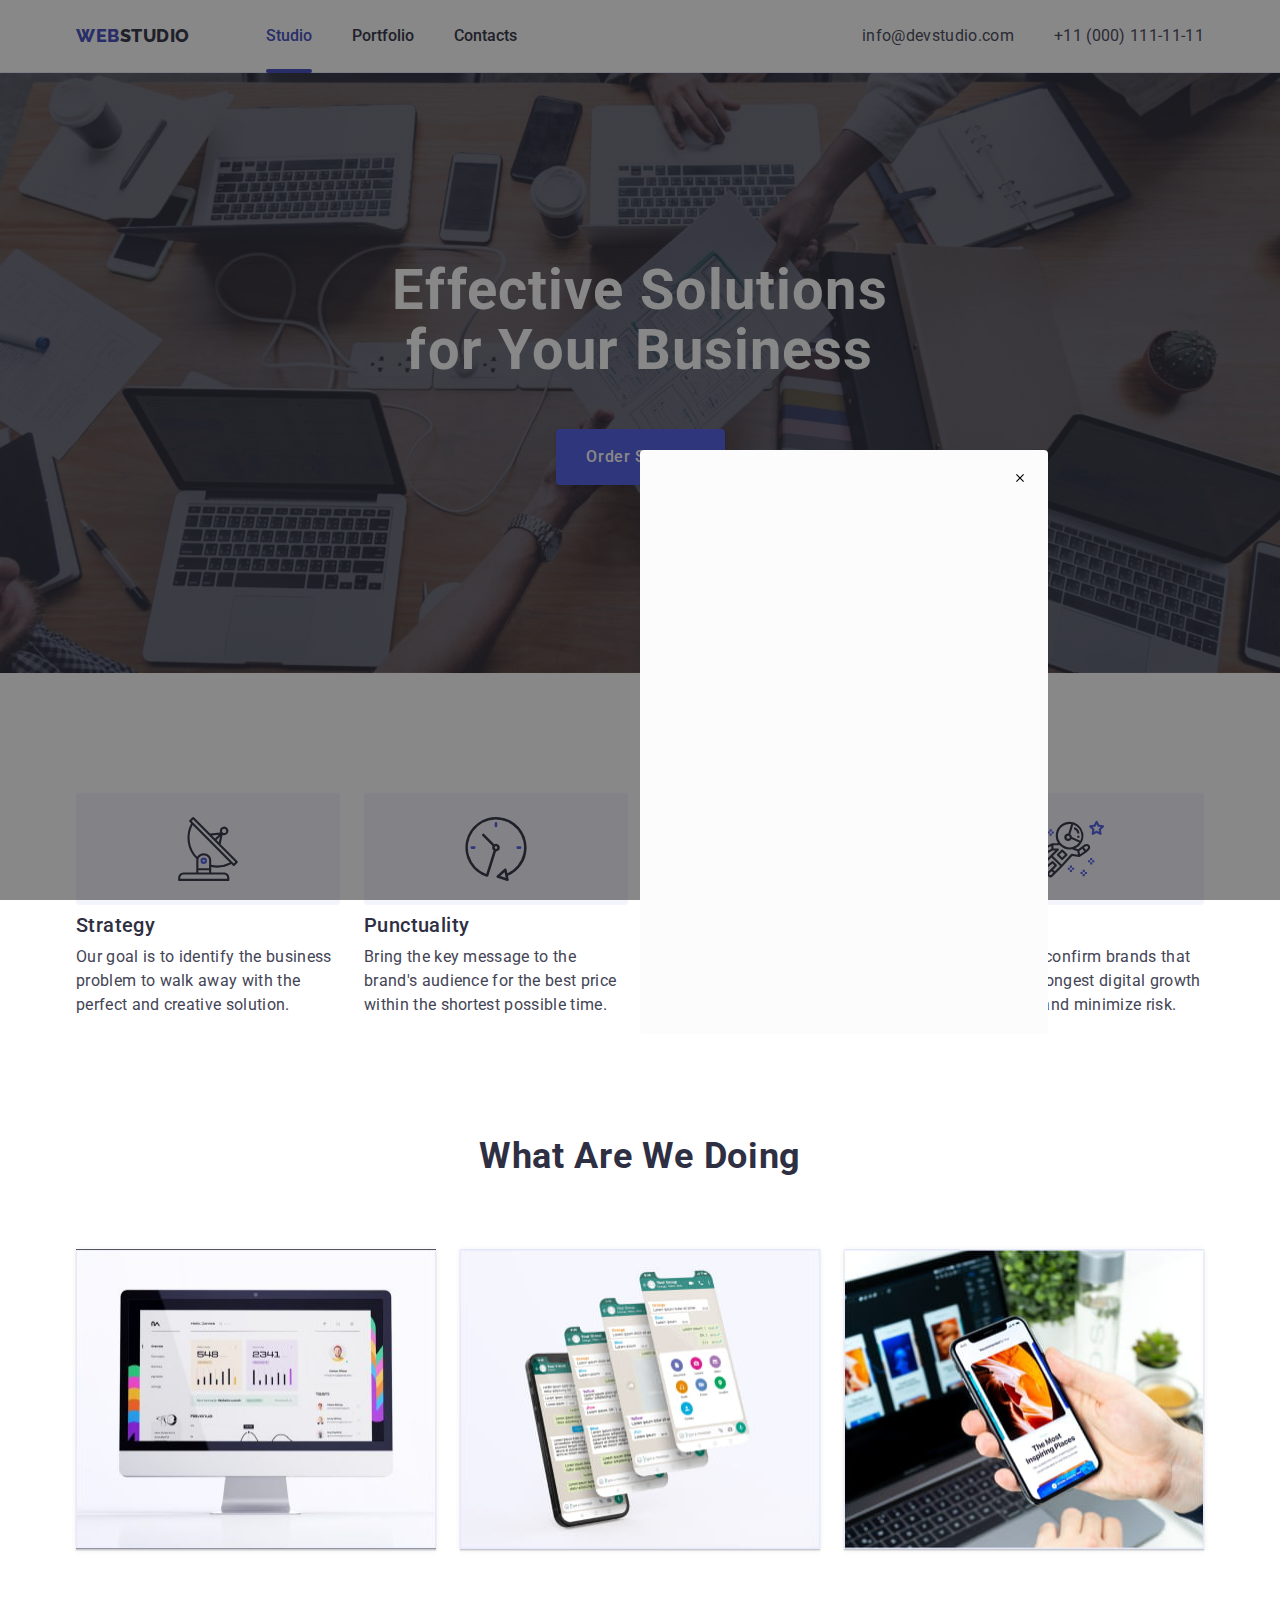
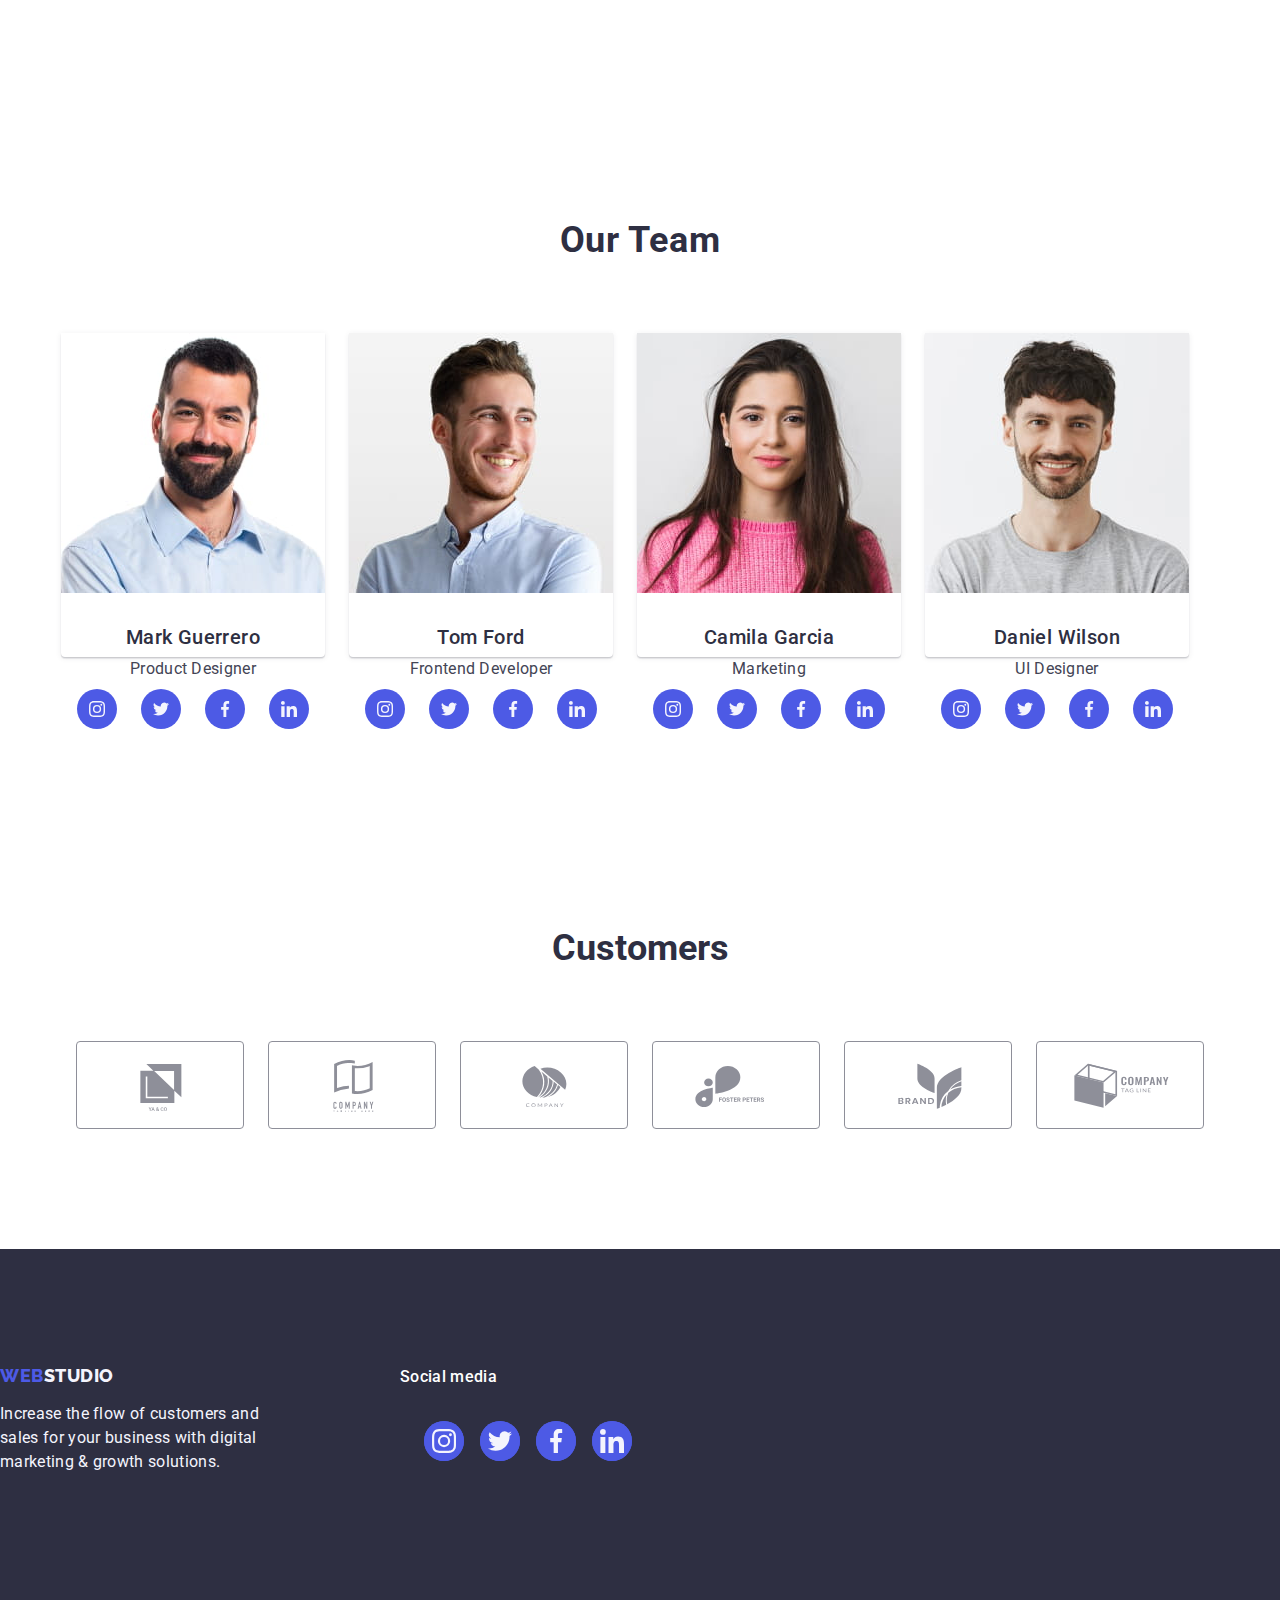
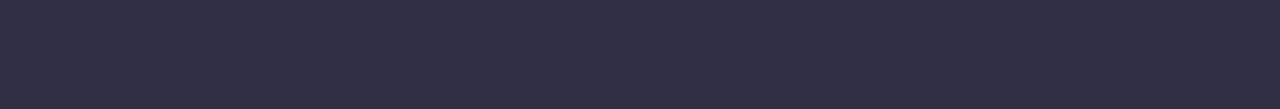
==== commit 2a78821f: "footer" ====
--- a/index.html
+++ b/index.html
@@ -78,6 +78,7 @@
             data-modal-open="true"
             class="hero-list-btn"
             type="button"
+            data-modal-open
           >
             Order Service
           </button>
@@ -436,7 +437,7 @@
             digital marketing & growth solutions.
           </p>
         </div>
-        <div class="container footer-social">
+        <div class="footer-social">
           <p class="footer-social-text">Social media</p>
           <ul class="footer-list">
             <li class="footer-item-link">
@@ -472,7 +473,7 @@
       </div>
     </footer>
     <!-- Modal window -->
-    <div class="backrop is-hidden">
+    <div class="backrop" data-modal>
       <div class="modal">
         <button class="modal-btn" type="button" data-modal-close="">
           <svg class="modal-btn-icon" width="8" height="8">
--- a/css/styles.css
+++ b/css/styles.css
@@ -510,13 +510,11 @@
   max-width: 264px;
   margin-bottom: 16px;
 }
-.footer-social {
-  display: flex;
+.footer-social {  
   gap: 24px;  
   align-items: center;
   justify-content: center;
-  margin-bottom: 132px;
-  
+  margin-bottom: 132px;                        
 }
 .footer-social-text {
   font-weight: 500;
@@ -525,22 +523,24 @@
   letter-spacing: 0.02em;
   color: #ffffff;
   padding: 16px;
- 
+  margin-bottom: 16px; 
 }
 .footer-list {
   display: flex;
-  gap: 16px; 
-}
-
+  gap: 16px;   
+}
 .footer-item-link {
   width: 100%;
-  height: 100%;
+  height: 100%; 
   background-color: #4d5ae5;
   border-radius: 50%;
   display: flex;
   align-items: center;
   justify-content: center;
   width: calc((100% - 36px) / 4);
+  width: 40px;
+  height: 40px;
+  
 }
 .footer-icon-link {
   width: 100%;
@@ -551,6 +551,7 @@
   fill: var(--iris, #4D5AE5);
   background-color: #4d5ae5;
   border-radius: 50%;
+  transition: background-color 250ms cubic-bezier(0.4, 0, 0.2, 1);
 }
 .footer-icon-link:hover,
 .footer-icon-link:focus {
@@ -568,7 +569,7 @@
 
 /* Modal window  */
 .backrop {
-  position: fixed;
+ position: fixed;
   top: 0;
   left: 0;
   width: 100%;
@@ -585,10 +586,13 @@
   position: absolute;
   top: 50%;
   left: 50%;
+  opacity: 1;
   transform: rotateX(-50%) translateY(-50%);
   width: 408px;
   min-height: 584px;
   border-radius: 4px;
+  background: var(--dairy, #FCFCFC);
+  transition: transform 150ms ease-in 150ms, opasity 150ms ease-in 150ms;
 }
 .modal-btn {
   position: absolute;
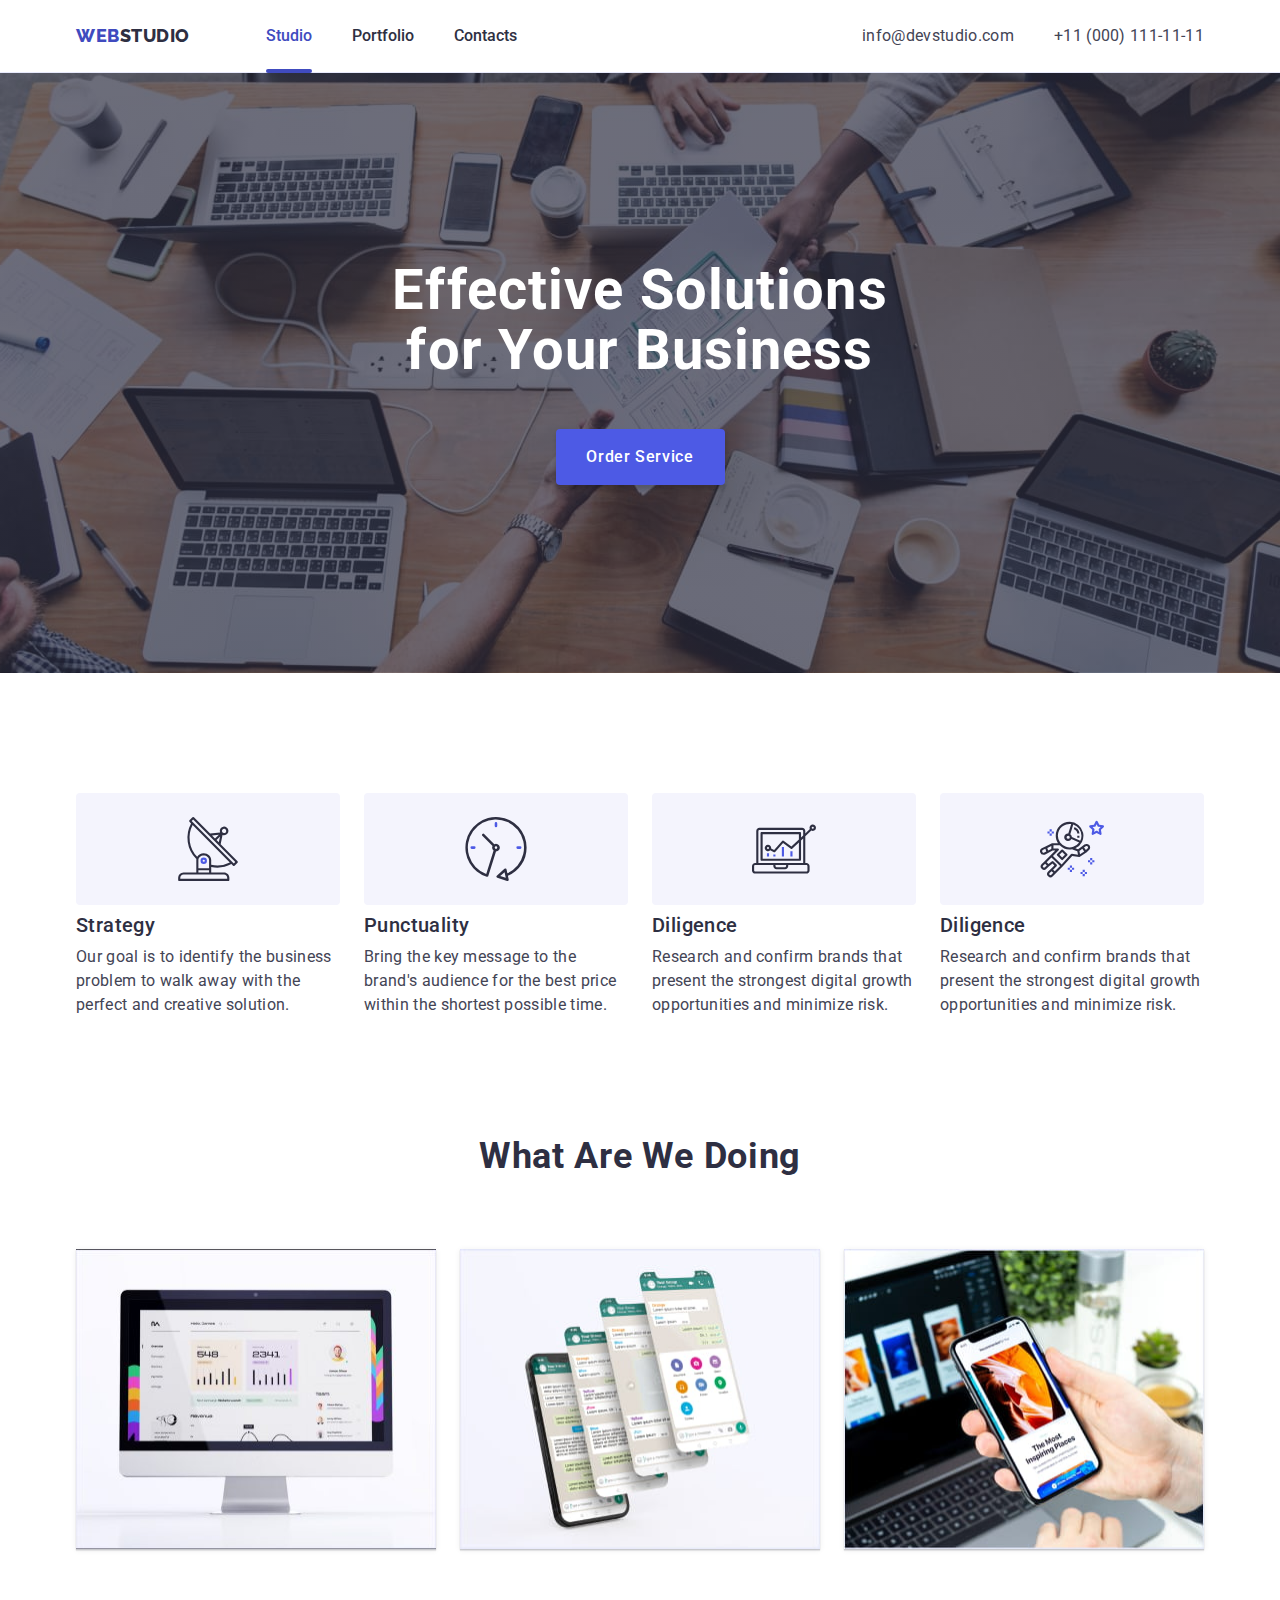
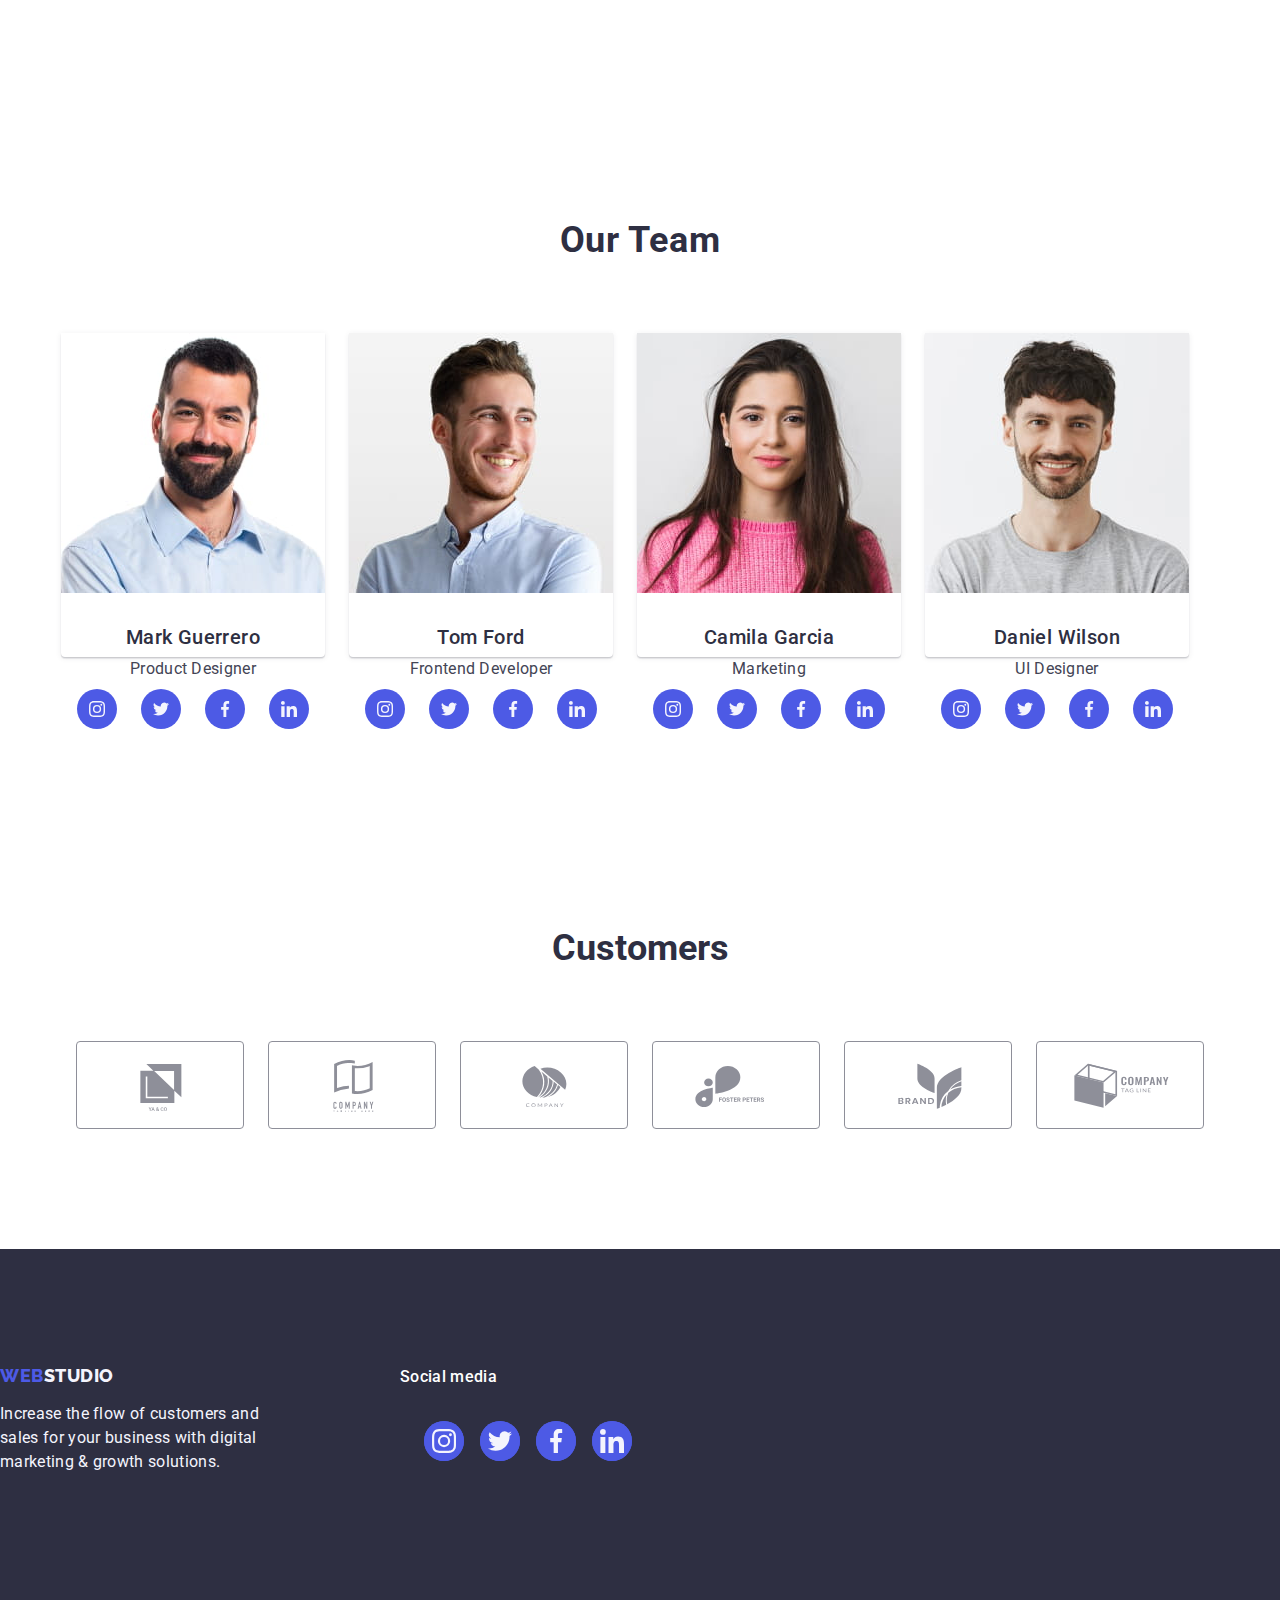
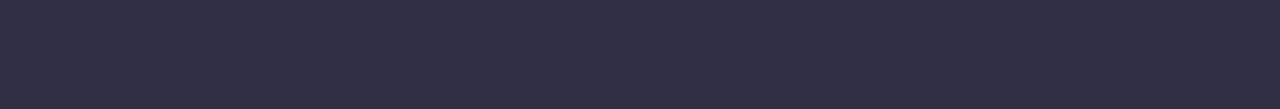
==== commit 84ab523b: "modal" ====
--- a/index.html
+++ b/index.html
@@ -74,14 +74,12 @@
         <div class="hero-container">
           <h1 class="hero-title">Effective Solutions for Your Business</h1>
           <button
-            id="myButton"
-            data-modal-open="true"
+            id="myButton"            
             class="hero-list-btn"
             type="button"
-            data-modal-open
-          >
-            Order Service
-          </button>
+             data-modal-open>
+             Order Service
+            </button>
         </div>
       </section>
       <!--Indicators section-->
@@ -473,9 +471,9 @@
       </div>
     </footer>
     <!-- Modal window -->
-    <div class="backrop" data-modal>
+    <div class="backrop is-hidden" data-modal>
       <div class="modal">
-        <button class="modal-btn" type="button" data-modal-close="">
+        <button class="modal-btn" type="button" data-modal-close>
           <svg class="modal-btn-icon" width="8" height="8">
             <use href="./images/icons.svg#icon-close-black-18dp-2-1"></use>
           </svg>
--- a/css/styles.css
+++ b/css/styles.css
@@ -456,8 +456,9 @@
 }
 .social-link:hover,
 .social-link:focus {
-  border-color: #404bbf;
+  border-color: #404bbf; 
   color: #404bbf;
+    
 }
 .icon-customers-link {
   fill: currentColor;
@@ -514,7 +515,9 @@
   gap: 24px;  
   align-items: center;
   justify-content: center;
-  margin-bottom: 132px;                        
+  margin-bottom: 132px; 
+ 
+                        
 }
 .footer-social-text {
   font-weight: 500;
@@ -523,7 +526,8 @@
   letter-spacing: 0.02em;
   color: #ffffff;
   padding: 16px;
-  margin-bottom: 16px; 
+  margin-bottom: 16px;  
+  
 }
 .footer-list {
   display: flex;
@@ -547,7 +551,7 @@
   height: 100%; 
   display: flex;
   align-items: center;
-  justify-content: center;
+  justify-content: center;   
   fill: var(--iris, #4D5AE5);
   background-color: #4d5ae5;
   border-radius: 50%;
@@ -573,14 +577,17 @@
   top: 0;
   left: 0;
   width: 100%;
-  height: 100%;
-  background-color: rgba(17, 17, 17, 0.5);
+  height: 100%;  
+  background-color: rgba(46, 47, 66, 0.4);
+  visibility 250ms cubic-bezier(0.4, 0, 0.2, 1); 
+  transition: opacity 250ms cubic-bezier(0.4, 0, 0.2, 1);
 }
 
 .backrop.is-hidden {
   opacity: 0;
   pointer-events: none;
   visibility: hidden;
+  
 }
 .modal {
   position: absolute;
